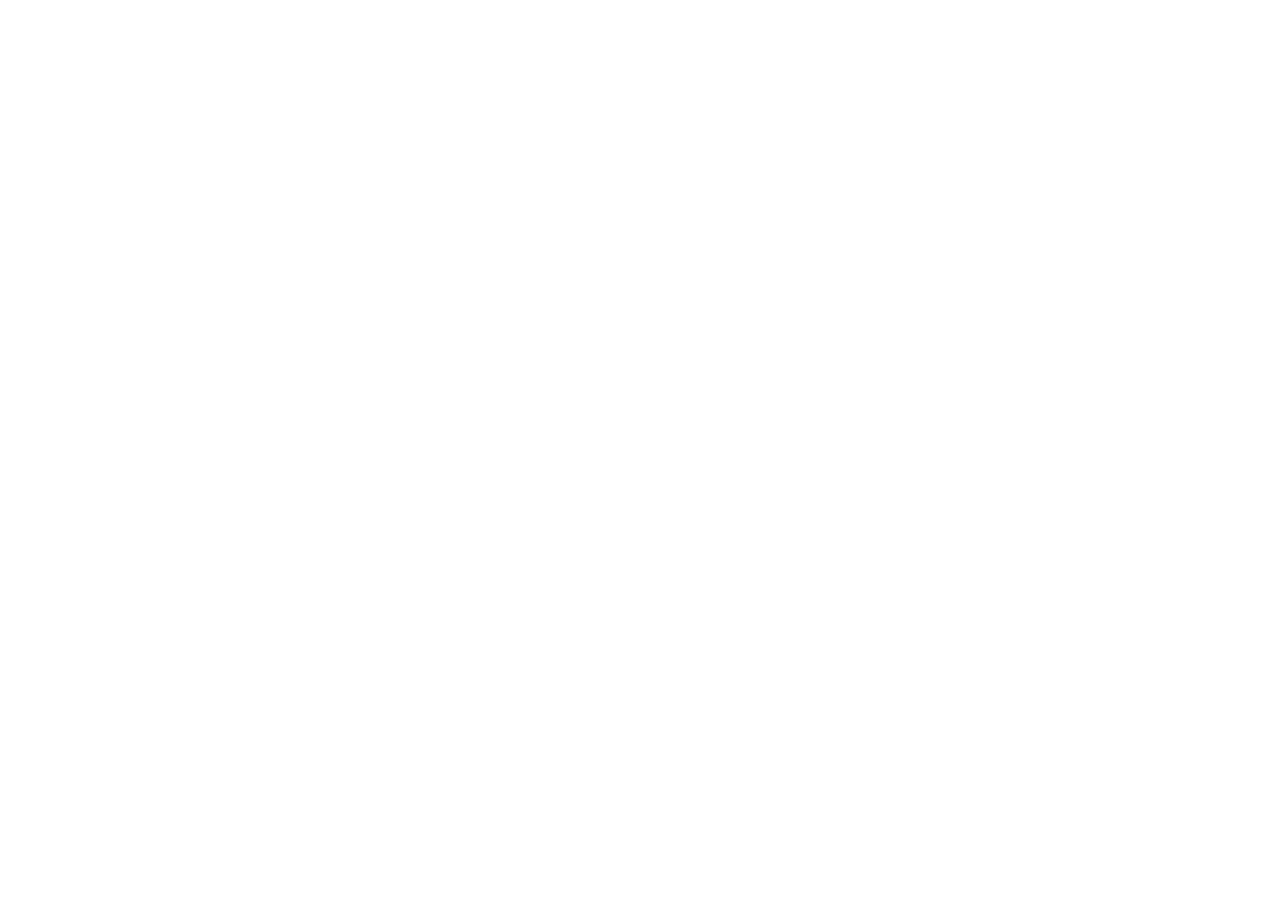
==== blog/sprint1-cultural.html @ 9030ea5c "Create sprint1-cultural.html" ====
<!DOCTYPE html>
<html lang="en">
    <head>
        <meta charset="UTF-8">
        <meta name="viewport" content="width=device-width, initial-scale=1.0">
        <meta http-equiv="X-UA-Compatible" content="ie=edge">
        <title>HTML Template</title>
    </head>
    <body>
        
    </body>
</html>
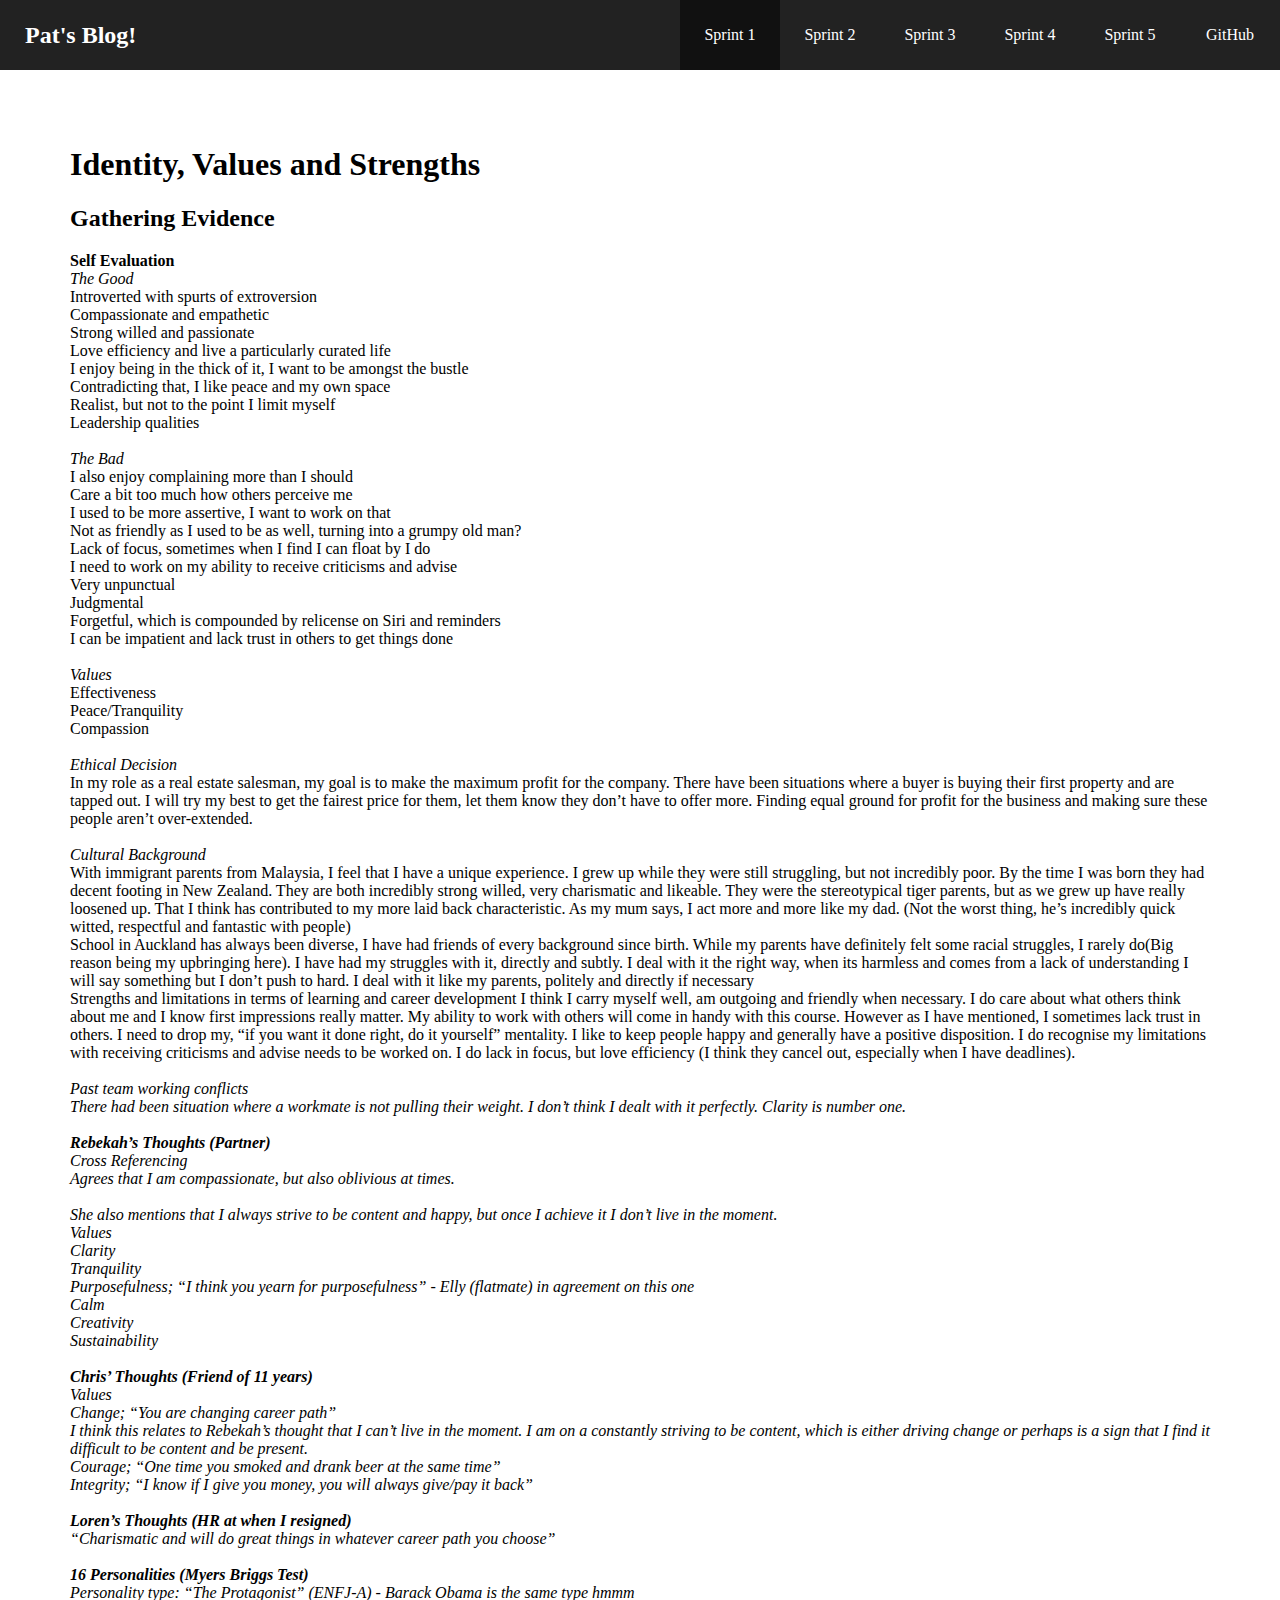
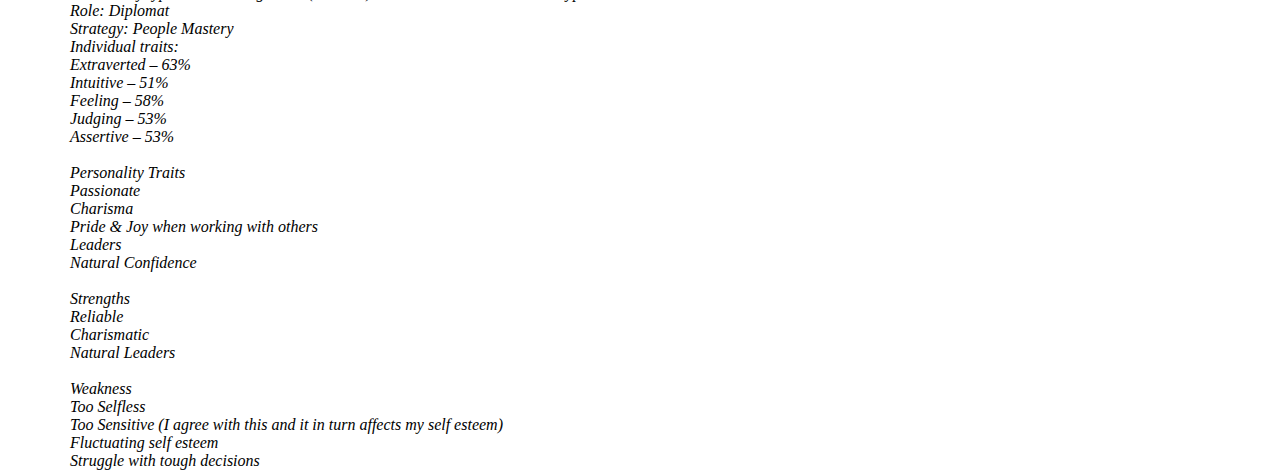
==== commit f2d650d6: "Fixed navbar links to blogs" ====
--- a/blog/sprint1-cultural.html
+++ b/blog/sprint1-cultural.html
@@ -4,9 +4,129 @@
         <meta charset="UTF-8">
         <meta name="viewport" content="width=device-width, initial-scale=1.0">
         <meta http-equiv="X-UA-Compatible" content="ie=edge">
+        <link href="../styles/main.css" rel="stylesheet" type="text/css">
         <title>HTML Template</title>
     </head>
     <body>
-        
+        <nav class="nav-bar">
+            <a href="../index.html">
+                <h2 class="title">Pat's Blog!</h2>
+            </a>
+            <ul class="menu">
+                <li><a href="sprint1-cultural.html" class="menu-item active">Sprint 1</a></li>
+                <li><a href="sprint2-technical.html" class="menu-item">Sprint 2</a></li>
+                <li><a href="sprint3-technical.html" class="menu-item">Sprint 3</a></li>
+                <li><a class="menu-item">Sprint 4</a></li>
+                <li><a class="menu-item">Sprint 5</a></li>
+                <li>
+                    <a class="menu-item" href="https://github.com/patlim/patlim.github.io">GitHub</a>
+                </li>
+            </ul>
+        </nav>
+        <div class="bio main">
+            <h1>Identity, Values and Strengths</h1>
+            <h2>Gathering Evidence</h2>
+        <p>
+            <strong>Self Evaluation</strong><br>
+            <em>The Good</em><br>
+            Introverted with spurts of extroversion<br>
+            Compassionate and empathetic<br>
+            Strong willed and passionate<br>
+            Love efficiency and live a particularly curated life<br>
+            I enjoy being in the thick of it, I want to be amongst the bustle<br>
+            Contradicting that, I like peace and my own space<br>
+            Realist, but not to the point I limit myself<br>
+            Leadership qualities<br>
+            <br>
+            <em>The Bad</em><br>
+            I also enjoy complaining more than I should<br>
+            Care a bit too much how others perceive me<br>
+            I used to be more assertive, I want to work on that<br>
+            Not as friendly as I used to be as well, turning into a grumpy old man?<br>
+            Lack of focus, sometimes when I find I can float by I do<br>
+            I need to work on my ability to receive criticisms and advise<br>
+            Very unpunctual<br>
+            Judgmental<br>
+            Forgetful, which is compounded by relicense on Siri and reminders<br>
+            I can be impatient and lack trust in others to get things done<br>
+            <br>
+            <em>Values</em><br>
+            Effectiveness<br>
+            Peace/Tranquility<br>
+            Compassion<br>
+            <br>
+            <em>Ethical Decision</em><br>
+            In my role as a real estate salesman, my goal is to make the maximum profit for the company.
+            There have been situations where a buyer is buying their first property and are tapped out. I will try my best to get the fairest price for them, let them know they don’t have to offer more.
+            Finding equal ground for profit for the business and making sure these people aren’t over-extended.<br>
+            <br>
+            <em>Cultural Background</em><br>
+            With immigrant parents from Malaysia, I feel that I have a unique experience. I grew up while they were still struggling, but not incredibly poor. By the time I was born they had decent footing in New Zealand. They are both incredibly strong willed, very charismatic and likeable. They were the stereotypical tiger parents, but as we grew up have really loosened up. That I think has contributed to my more laid back characteristic. As my mum says, I act more and more like my dad. (Not the worst thing, he’s incredibly quick witted, respectful and fantastic with people)
+            <br>
+            School in Auckland has always been diverse, I have had friends of every background since birth. While my parents have definitely felt some racial struggles, I rarely do(Big reason being my upbringing here). I have had my struggles with it, directly and subtly. I deal with it the right way, when its harmless and comes from a lack of understanding I will say something but I don’t push to hard. I deal with it like my parents, politely and directly if necessary
+            <br>
+            Strengths and limitations in terms of learning and career development I think I carry myself well, am outgoing and friendly when necessary. I do care about what others think about me and I know first impressions really matter. My ability to work with others will come in handy with this course. However as I have mentioned, I sometimes lack trust in others. I need to drop my, “if you want it done right, do it yourself” mentality. I like to keep people happy and generally have a positive disposition. I do recognise my limitations with receiving criticisms and advise needs to be worked on. I do lack in focus, but love efficiency (I think they cancel out, especially when I have deadlines).
+            <br>
+            <br>
+            <em>Past team working conflicts</e><br>
+            There had been situation where a workmate is not pulling their weight. I don’t think I dealt with it perfectly. Clarity is number one.
+            <br>
+            <br>
+            <strong>Rebekah’s Thoughts (Partner)</strong><br>
+            Cross Referencing<br>
+            Agrees that I am compassionate, but also oblivious at times.<br><br>
+            She also mentions that I always strive to be content and happy, but once I achieve it I don’t live in the moment.
+            <br>
+            <em>Values</em><br>
+            Clarity<br>
+            Tranquility<br>
+            Purposefulness; “I think you yearn for purposefulness” - Elly (flatmate) in agreement on this one<br>
+            Calm<br>
+            Creativity<br>
+            Sustainability<br>
+            <br>
+
+            <strong>Chris’ Thoughts (Friend of 11 years)</strong><br>
+            <em>Values</em><br>
+            Change; “You are changing career path”<br>
+            I think this relates to Rebekah’s thought that I can’t live in the moment. I am on a constantly striving to be content, which is either driving change or perhaps is a sign that I find it difficult to be content and be present.<br>
+            Courage; “One time you smoked and drank beer at the same time”<br>
+            Integrity; “I know if I give you money, you will always give/pay it back”<br>
+            <br>
+            <strong>Loren’s Thoughts (HR at when I resigned)</strong><br>
+            “Charismatic and will do great things in whatever career path you choose”<br>
+            <br>
+
+            <strong>16 Personalities (Myers Briggs Test)</strong><br>
+            <em>Personality type: “The Protagonist” (ENFJ-A) - Barack Obama is the same type hmmm</em><br>
+            Role: Diplomat<br>
+            Strategy: People Mastery<br>
+            Individual traits:<br>
+            Extraverted – 63%<br>
+            Intuitive – 51%<br>
+            Feeling – 58%<br>
+            Judging – 53%<br>
+            Assertive – 53%<br>
+            <br>
+            <em>Personality Traits</em><br>
+            Passionate<br>
+            Charisma<br>
+            Pride & Joy when working with others<br>
+            Leaders<br>
+            Natural Confidence<br>
+            <br>
+            <em>Strengths</em><br>
+            Reliable<br>
+            Charismatic<br>
+            Natural Leaders<br>
+            <br>
+            <em>Weakness</em><br>
+            Too Selfless<br>
+            Too Sensitive (I agree with this and it in turn affects my self esteem)<br>
+            Fluctuating self esteem<br>
+            Struggle with tough decisions
+
+            </p>
+        </div>
     </body>
 </html>
--- a/styles/main.css
+++ b/styles/main.css
@@ -0,0 +1,244 @@
+* {
+    -webkit-box-sizing: border-box;
+    -moz-box-sizing: border-box;
+    -ms-box-sizing: border-box;
+    box-sizing: border-box;
+}
+
+body {
+    margin: 0;
+}
+
+a {
+    text-decoration: none;
+    color: white
+}
+
+.title {
+    display: inline;
+    padding-left: 25px;
+}
+
+.title:hover {
+    color: #888;
+}
+
+.nav-bar {
+    display: flex;
+    justify-content: space-between;
+    background-color: #222;
+    height: 70px;
+    top: 0;
+    width: 100%;
+    line-height: 70px;
+    color: white;
+    position: fixed;
+    z-index: 1;
+}
+
+.menu {
+  list-style-type: none;
+  margin: 0;
+  padding: 0;
+  overflow: hidden;
+  background-color: #222;
+}
+
+li {
+  float: left;
+}
+
+.menu-item {
+    position: relative;
+    display: inline-block;
+    color: white;
+    text-align: center;
+    padding-right: 20px;
+    padding-left: 20px;
+    font-family: roboto;
+    width: 100px;
+}
+
+.menu-item:hover, .dropdown-content:hover {
+  background-color: #111;
+}
+
+.active {
+  background-color: #111;
+}
+
+.row {
+    display: flex;
+    width: 100%;
+}
+.column {
+    margin: 0px 10px 0px 10px;
+    text-align: center;
+}
+
+.face {
+    height: 250px;
+    width: 400px;
+}
+
+.bio {
+    margin-top: 70px;
+    padding-top: 25px;
+    padding-bottom: 25px;
+    height: 300px;
+}
+
+.bio-index {
+    margin-top: 70px;
+    padding-top: 25px;
+    padding-bottom: 25px;
+    height: 300px;
+    display: flex;
+}
+
+.thumbnail {
+    border-radius: 5px;
+}
+
+figcaption {
+    text-align: left;
+    margin-left: 25px;
+}
+
+.main {
+    margin: 100px 70px 0px 70px;
+    font-family: roboto;
+}
+
+.position {
+    height: 400px;
+    position: relative;
+}
+.desc {
+    float: left;
+    height: inherit;
+    overflow: auto;
+}
+.example {
+    position: relative;
+    float: left;
+    height: inherit;
+}
+
+#default-text{
+    text-align: center;
+    color: blue;
+}
+
+#white-text{
+    text-align: center;
+    color: white;
+}
+
+#rel1 {
+    position: relative;
+    z-index: 0;
+    border-color: blue;
+    border-style: dashed;
+    width: 200px;
+    height: 200px;
+    float: left;
+}
+
+#rel2 {
+    position: absolute;
+    background-color: red;
+    width: 200px;
+    height: 200px;
+    left: 90px;
+    top: 70px;
+    float: left;
+}
+
+#abs1 {
+    position: absolute;
+    background-color: blue;
+    width: 100px;
+    height: 100px;
+    left: 0px;
+    top: 0px;
+}
+
+#abs2 {
+    position: absolute;
+    background-color: red;
+    width: 100px;
+    height: 100px;
+    right: 0px;
+    bottom: 0px;
+}
+
+#abs3 {
+    position: absolute;
+    background-color: green;
+    width: 100px;
+    height: 100px;
+    left: 50%;
+    top: 50%;
+    margin-left: -50px;
+    margin-top: -50px;
+}
+
+#fix1 {
+    position: fixed;
+    border: solid orange;
+    border-radius: 50%;
+    width: 60px;
+    height: 60px;
+    bottom: 25%;
+    right: 25%;
+    display: none;
+}
+
+.col-1 {
+    width: 8.33%;
+}
+
+.col-2 {
+    width: 16.66%;
+}
+
+.col-3 {
+    width: 25%;
+}
+
+.col-4 {
+    width: 33%;
+}
+
+.col-5 {
+    width: 41.66%;
+}
+
+.col-6 {
+    width: 50%;
+}
+
+.col-7 {
+    width: 58.33%;
+}
+
+.col-8 {
+    width: 66.66%;
+}
+
+.col-9 {
+    width: 75%;
+}
+
+.col-10 {
+    width: 83.33%;
+}
+
+.col-11 {
+    width: 91.66%;
+}
+
+.col-12 {
+    width: 100%;
+}
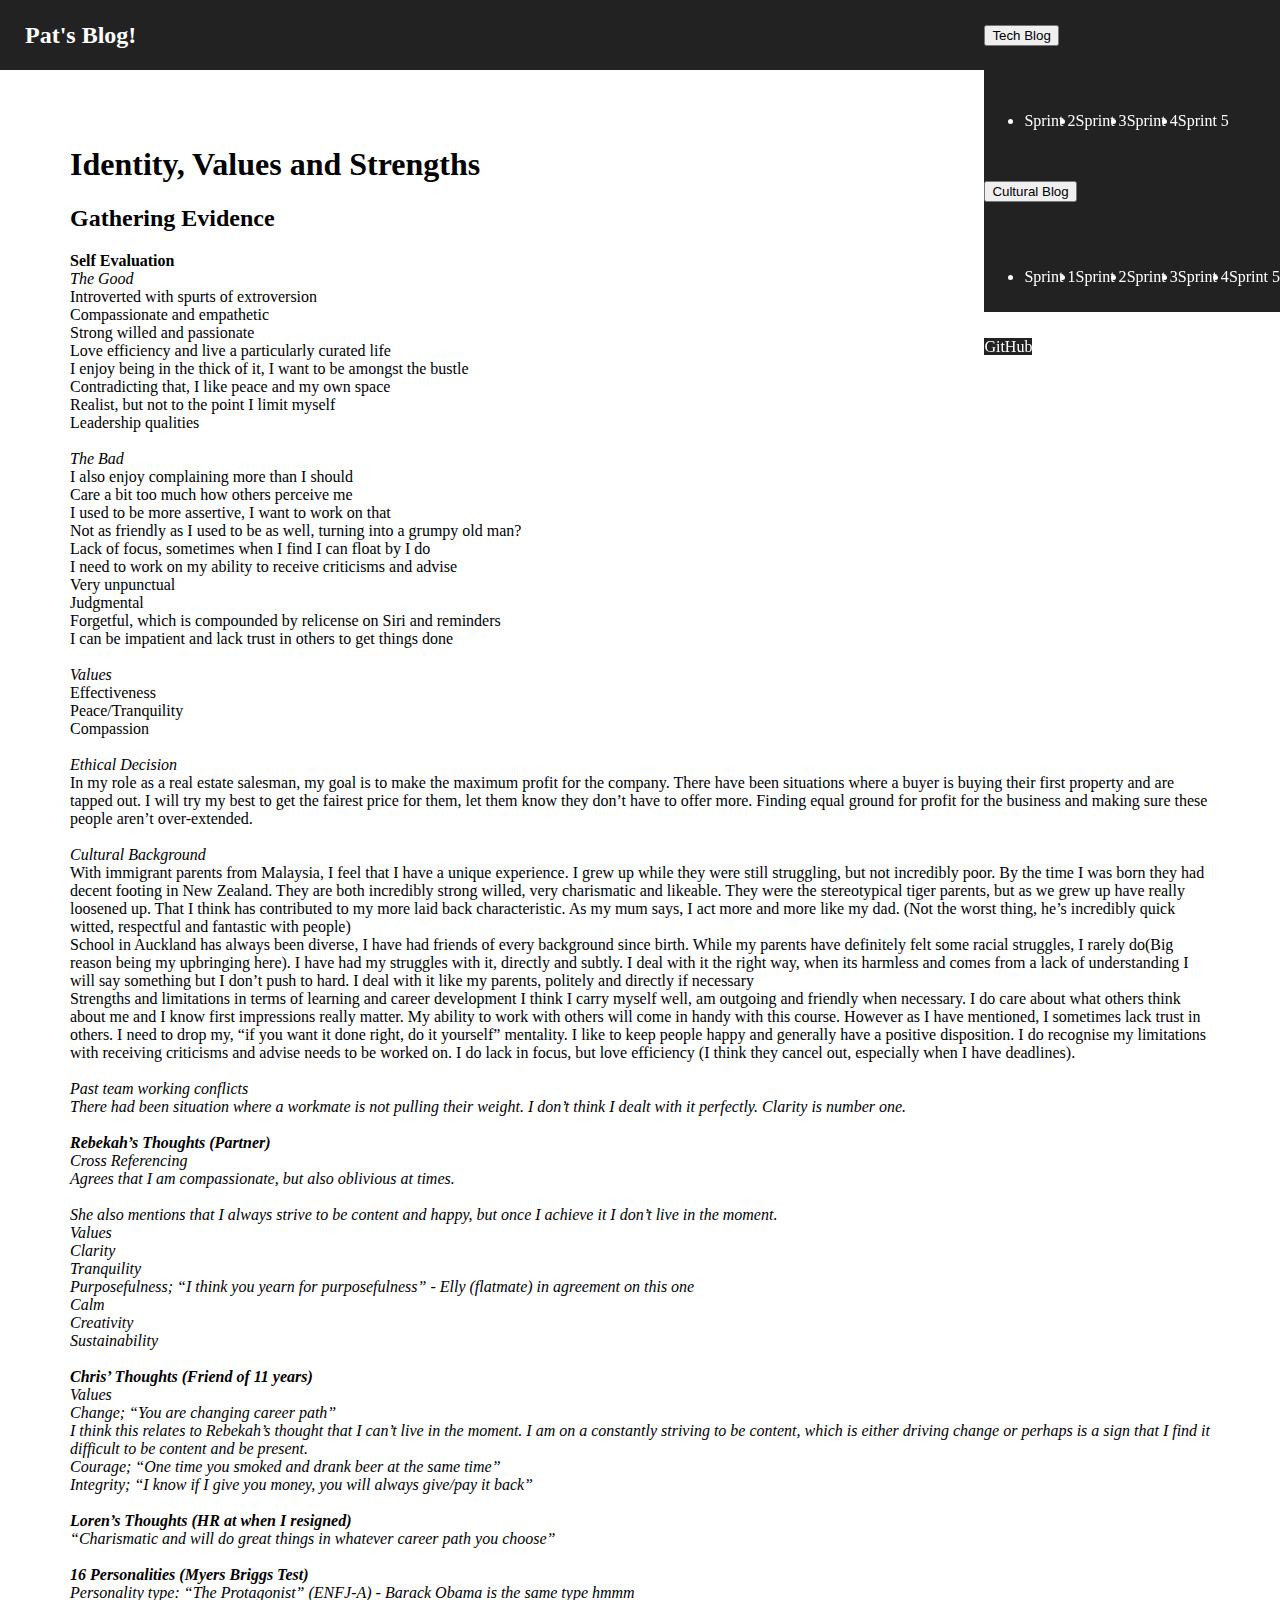
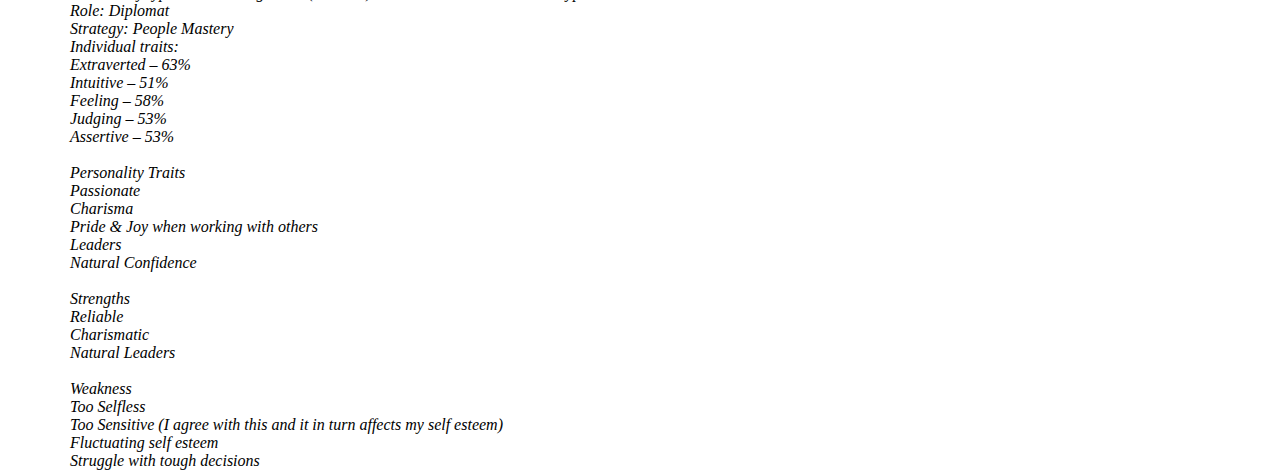
==== commit a12d4508: "Fixed broken navbar links" ====
--- a/blog/sprint1-cultural.html
+++ b/blog/sprint1-cultural.html
@@ -5,23 +5,35 @@
         <meta name="viewport" content="width=device-width, initial-scale=1.0">
         <meta http-equiv="X-UA-Compatible" content="ie=edge">
         <link href="../styles/main.css" rel="stylesheet" type="text/css">
-        <title>HTML Template</title>
+        <title>Sprint 1 blog</title>
     </head>
     <body>
         <nav class="nav-bar">
-            <a href="../index.html">
+            <a href="index.html">
                 <h2 class="title">Pat's Blog!</h2>
             </a>
-            <ul class="menu">
-                <li><a href="sprint1-cultural.html" class="menu-item active">Sprint 1</a></li>
-                <li><a href="sprint2-technical.html" class="menu-item">Sprint 2</a></li>
-                <li><a href="sprint3-technical.html" class="menu-item">Sprint 3</a></li>
-                <li><a class="menu-item">Sprint 4</a></li>
-                <li><a class="menu-item">Sprint 5</a></li>
-                <li>
-                    <a class="menu-item" href="https://github.com/patlim/patlim.github.io">GitHub</a>
-                </li>
-            </ul>
+            <div class="right-menu">
+                <div class="menu">
+                    <button class="dropbtn">Tech Blog</button>
+                    <ul class="dropdown-content">
+                        <a href="sprint2-technical.html"><li class="dropdown">Sprint 2</li></a>
+                        <a href="sprint3-technical.html"><li class="dropdown">Sprint 3</li></a>
+                        <a href="sprint4-technical.html"><li class="dropdown">Sprint 4</li></a>
+                        <a href="sprint5-technical.html"><li class="dropdown">Sprint 5</li></a>
+                    </ul>
+                </div>
+                <div class="menu">
+                    <button class="dropbtn">Cultural Blog</button>
+                    <ul class="dropdown-content">
+                        <a href="sprint1-cultural.html"><li class="dropdown">Sprint 1</li></a>
+                        <a href="sprint2-cultural.html"><li class="dropdown">Sprint 2</li></a>
+                        <a href="sprint3-cultural.html"><li class="dropdown">Sprint 3</li></a>
+                        <a href="sprint4-cultural.html"><li class="dropdown">Sprint 4</li></a>
+                        <a href="sprint5-cultural.html"><li class="dropdown">Sprint 5</li></a>
+                    </ul>
+                </div>
+                <a class="menu" href="https://github.com/patlim/patlim.github.io">GitHub</a>
+            </div>
         </nav>
         <div class="bio main">
             <h1>Identity, Values and Strengths</h1>
